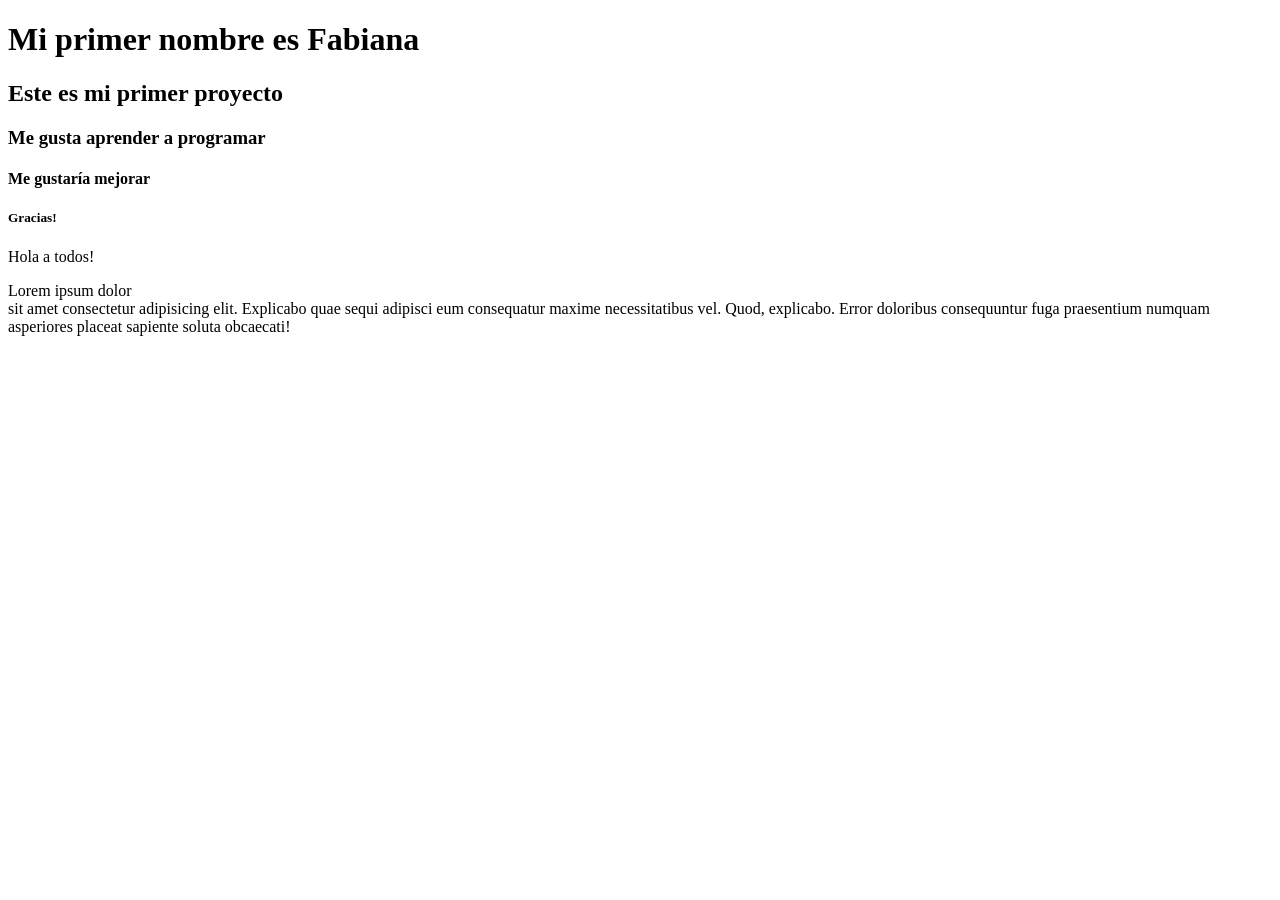
==== index.html @ a57633d8 "mi primer proyecto de programación" ====
<!DOCTYPE html>

<head>
    <title>HOLOOO</title>
</head>

<body>
    <h1>Mi primer nombre es Fabiana </h1>
    <h2>Este es mi primer proyecto </h2>
    <h3>Me gusta aprender a programar </h3>
    <h4>Me gustaría mejorar </h4>
    <h5>Gracias! </h5>

    Hola a todos! <p>Lorem ipsum dolor <br />sit amet consectetur adipisicing elit. Explicabo quae sequi adipisci eum
        consequatur maxime necessitatibus vel. Quod, explicabo. Error doloribus consequuntur fuga praesentium numquam
        asperiores placeat sapiente soluta obcaecati!</p>
</body>

</html>
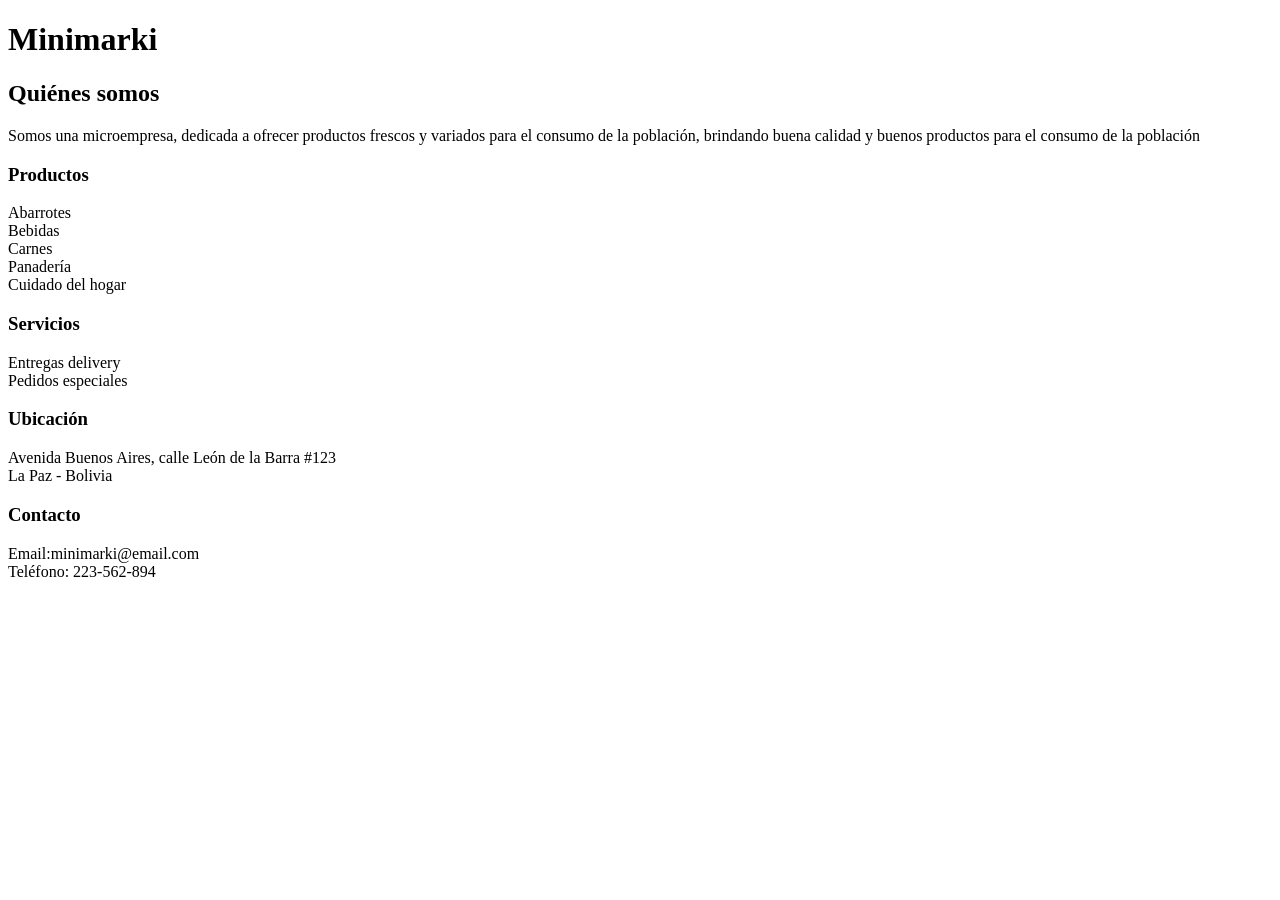
==== commit 1ce22fce: "Tarea 1" ====
--- a/index.html
+++ b/index.html
@@ -1,19 +1,30 @@
 <!DOCTYPE html>
 
 <head>
-    <title>HOLOOO</title>
+    <title>PROYECTO 1 </title>
 </head>
 
 <body>
-    <h1>Mi primer nombre es Fabiana </h1>
-    <h2>Este es mi primer proyecto </h2>
-    <h3>Me gusta aprender a programar </h3>
-    <h4>Me gustaría mejorar </h4>
-    <h5>Gracias! </h5>
+    <h1>Minimarki </h1>
+    <h2>Quiénes somos</h2>
+    <p>Somos una microempresa, dedicada a ofrecer productos frescos y variados para el consumo de la población,
+        brindando buena calidad y buenos productos para el consumo de la población </p>
+    <h3>Productos </h3>
+    Abarrotes<br />
+    Bebidas<br />
+    Carnes<br />
+    Panadería<br />
+    Cuidado del hogar
+    <h3>Servicios</h3>
+    Entregas delivery<br />
+    Pedidos especiales<br />
+    <h3>Ubicación</h3>
+    Avenida Buenos Aires, calle León de la Barra #123<br />
+    La Paz - Bolivia<br />
+    <h3>Contacto</h3>
+    Email:minimarki@email.com<br />
+    Teléfono: 223-562-894
 
-    Hola a todos! <p>Lorem ipsum dolor <br />sit amet consectetur adipisicing elit. Explicabo quae sequi adipisci eum
-        consequatur maxime necessitatibus vel. Quod, explicabo. Error doloribus consequuntur fuga praesentium numquam
-        asperiores placeat sapiente soluta obcaecati!</p>
 </body>
 
 </html>
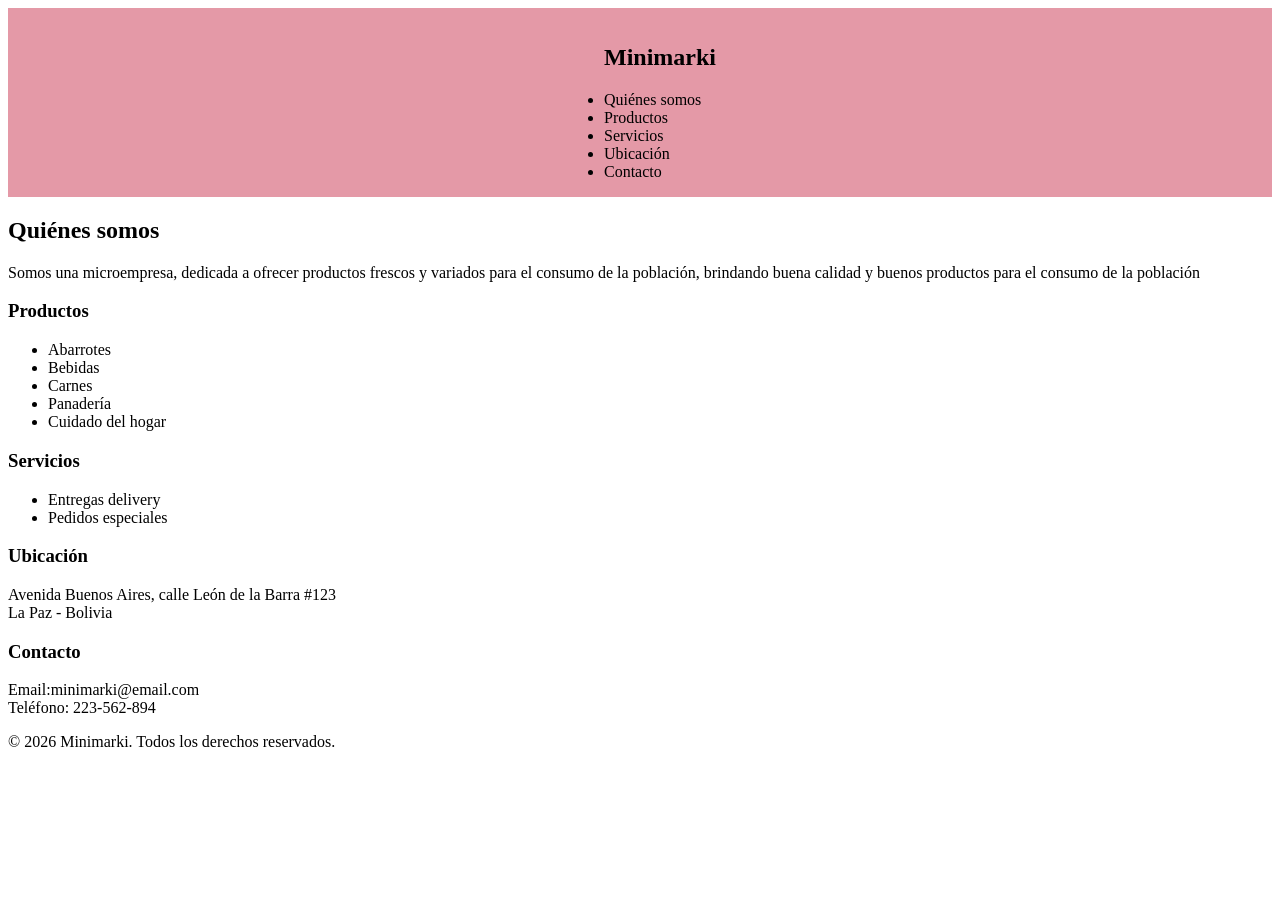
==== commit 3055f2c2: "añadiendo la hoja styles.css" ====
--- a/index.html
+++ b/index.html
@@ -1,30 +1,58 @@
 <!DOCTYPE html>
+<html lang="es">
 
 <head>
     <title>PROYECTO 1 </title>
+    <link rel="stylesheet" href="styles.css">
+    <link rel="icon" type="image/x-icon" href="https://images.icon-icons.com/415/PNG/512/supermarket67_41304.png">
 </head>
 
 <body>
-    <h1>Minimarki </h1>
-    <h2>Quiénes somos</h2>
-    <p>Somos una microempresa, dedicada a ofrecer productos frescos y variados para el consumo de la población,
-        brindando buena calidad y buenos productos para el consumo de la población </p>
-    <h3>Productos </h3>
-    Abarrotes<br />
-    Bebidas<br />
-    Carnes<br />
-    Panadería<br />
-    Cuidado del hogar
-    <h3>Servicios</h3>
-    Entregas delivery<br />
-    Pedidos especiales<br />
-    <h3>Ubicación</h3>
-    Avenida Buenos Aires, calle León de la Barra #123<br />
-    La Paz - Bolivia<br />
-    <h3>Contacto</h3>
-    Email:minimarki@email.com<br />
-    Teléfono: 223-562-894
-
+    <header>
+        <nav>
+            <ul>
+                <h1>Minimarki </h1>
+                <li>Quiénes somos</li>
+                <li>Productos</li>
+                <li>Servicios</li>
+                <li>Ubicación</li>
+                <li>Contacto</li>
+            </ul>
+        </nav>
+    </header>
+    <main>
+        <section id="Quiénes-somos">
+            <h2>Quiénes somos</h2>
+            <p>Somos una microempresa, dedicada a ofrecer productos frescos y variados para el consumo de la población,
+                brindando buena calidad y buenos productos para el consumo de la población </p>
+        </section>
+        <section id="productos">
+            <h3>Productos</h3>
+            <ul>
+                <li>Abarrotes</li> 
+                <li>Bebidas</li>
+                <li>Carnes</li>
+                <li>Panadería</li>
+                <li>Cuidado del hogar</li>
+            </ul>
+        </section>
+        <section id="servicios">
+            <h3>Servicios</h3>
+            <ul>
+                <li>Entregas delivery</li>
+                <li>Pedidos especiales</li>
+            </ul>
+        </section>
+    </main>
+    <footer>
+        <h3>Ubicación</h3>
+        Avenida Buenos Aires, calle León de la Barra #123<br />
+        La Paz - Bolivia<br />
+        <h3>Contacto</h3>
+        Email:minimarki@email.com<br />
+        Teléfono: 223-562-894
+        <p>&copy; 2026 Minimarki. Todos los derechos reservados.</p>
+    </footer>
 </body>
 
 </html>
--- a/styles.css
+++ b/styles.css
@@ -0,0 +1,9 @@
+header {
+    background: rgb(228, 153, 167);
+    color: black;
+}
+nav {
+    display: flex;
+    flex-direction: column;
+    align-items: center;
+}
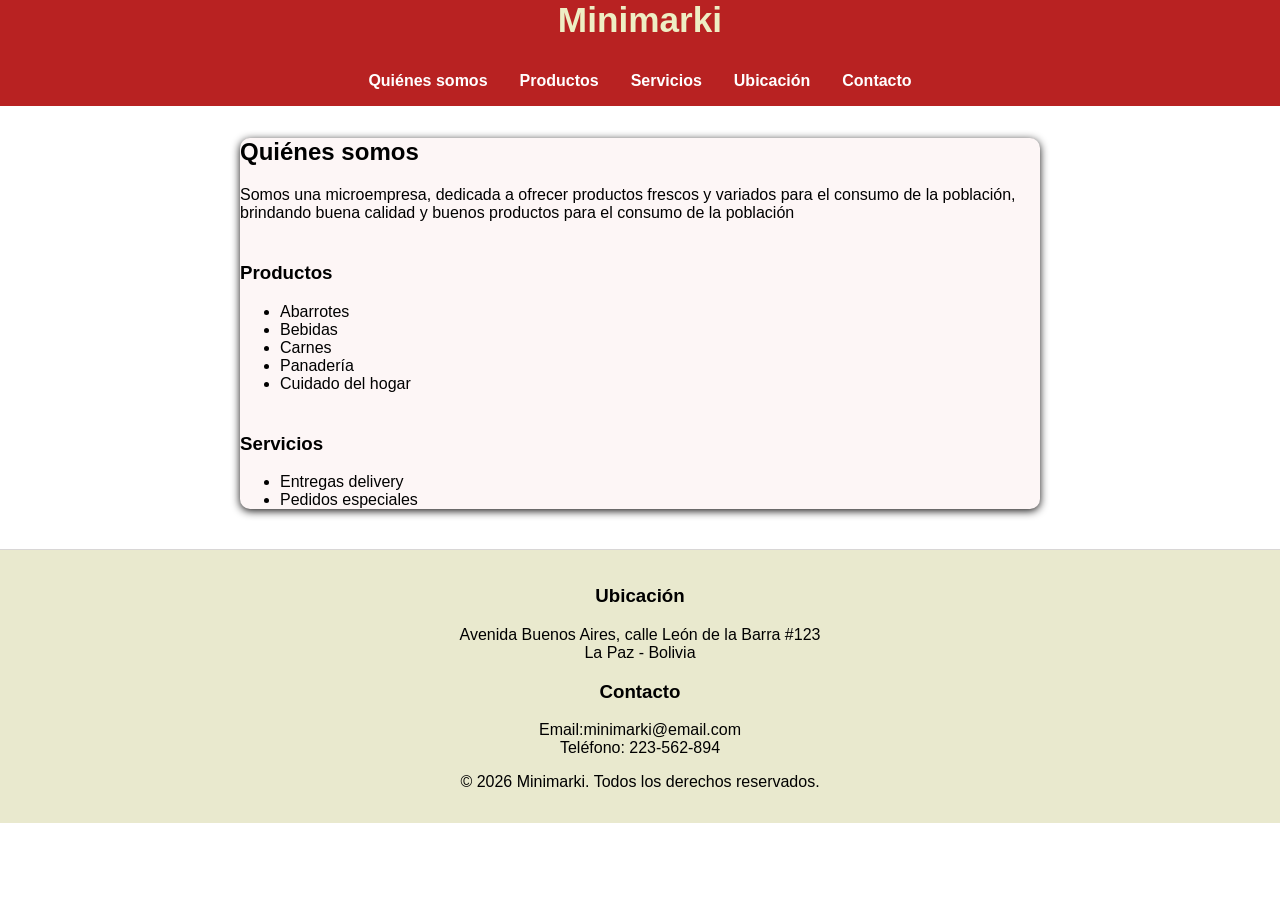
==== commit b03ef9d3: "cambios en la  hoja de estilos" ====
--- a/index.html
+++ b/index.html
@@ -2,6 +2,8 @@
 <html lang="es">
 
 <head>
+    <meta charset="UTF-8">
+    <meta name="viewport" content="width=device-width, initial-scale=1.0">
     <title>PROYECTO 1 </title>
     <link rel="stylesheet" href="styles.css">
     <link rel="icon" type="image/x-icon" href="https://images.icon-icons.com/415/PNG/512/supermarket67_41304.png">
@@ -10,18 +12,18 @@
 <body>
     <header>
         <nav>
+            <h1>Minimarki </h1>
             <ul>
-                <h1>Minimarki </h1>
-                <li>Quiénes somos</li>
-                <li>Productos</li>
-                <li>Servicios</li>
-                <li>Ubicación</li>
-                <li>Contacto</li>
+                <li><a href="#quienes-somos">Quiénes somos</a></li>
+                <li><a href="#productos">Productos</a></li>
+                <li><a href="#servicios">Servicios</a></li>
+                <li><a href="#ubicación">Ubicación</a></li>
+                <li><a href="#contacto">Contacto</a></li>
             </ul>
         </nav>
     </header>
     <main>
-        <section id="Quiénes-somos">
+        <section id="quienes-somos">
             <h2>Quiénes somos</h2>
             <p>Somos una microempresa, dedicada a ofrecer productos frescos y variados para el consumo de la población,
                 brindando buena calidad y buenos productos para el consumo de la población </p>
--- a/styles.css
+++ b/styles.css
@@ -1,9 +1,56 @@
+body {
+    font-family: 'Segoe UI', Tahoma, Geneva, Verdana, sans-serif;
+    margin: 0;
+    padding: 0;
+    background: white;
+    color: black;
+}
 header {
-    background: rgb(228, 153, 167);
-    color: black;
+    background: rgb(184, 34, 34);
+    color: rgb(238, 238, 196);
 }
 nav {
     display: flex;
     flex-direction: column;
     align-items: center;
-}+}
+nav h1 {
+    margin: 0 0 1rem 0;
+    font-size: 2.2rem;
+}
+nav ul {
+    list-style: none;
+    padding: 0;
+    display: flex;
+    gap: 2rem;
+}
+nav ul li a{
+    color: white;
+    text-decoration: none;
+    font-weight: bold;
+    transition: color 0.2s;
+}
+nav ul li a:hover {
+    color: hsl(51, 87%, 58%);
+ }
+ main {
+    max-width: 800px;
+    margin: 2rem auto;
+    background: rgb(253, 246, 246);
+    border-radius: 10px;
+    box-shadow: 0 2px 8px rgb(22, 21, 21);
+ }
+ section {
+    margin-bottom: 2.5rem;
+ }
+ h2 {
+    color: black;
+    margin-top: 0;
+ }
+ footer {
+    text-align: center;
+    padding: 1rem 0;
+    background: rgb(233, 233, 206);
+    margin-top: 2rem;
+    border-top: 1px solid rgb(216, 214, 214);
+ }
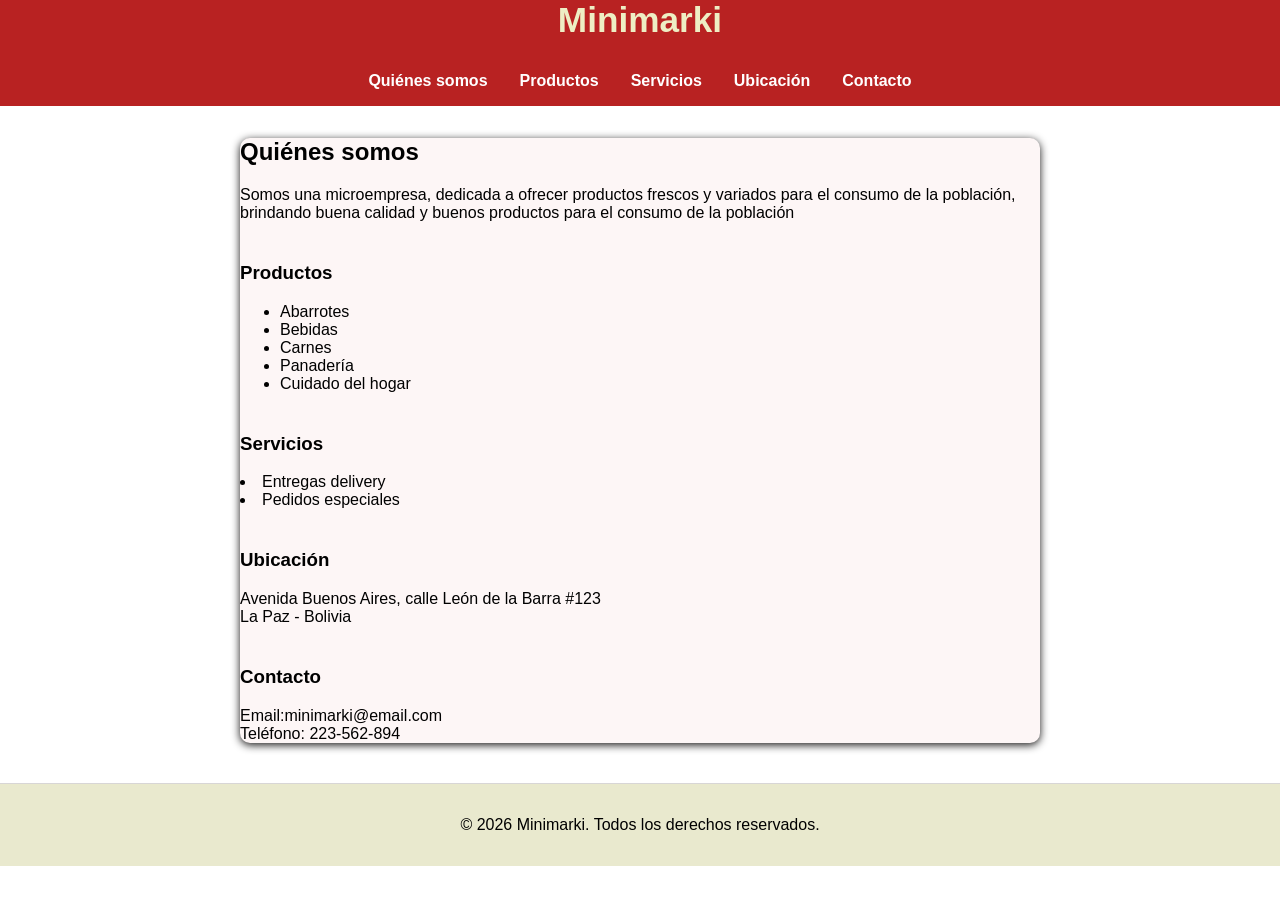
==== commit 3cfb1bcc: "ultimos cambios" ====
--- a/index.html
+++ b/index.html
@@ -31,7 +31,7 @@
         <section id="productos">
             <h3>Productos</h3>
             <ul>
-                <li>Abarrotes</li> 
+                <li>Abarrotes</li>
                 <li>Bebidas</li>
                 <li>Carnes</li>
                 <li>Panadería</li>
@@ -40,19 +40,21 @@
         </section>
         <section id="servicios">
             <h3>Servicios</h3>
-            <ul>
-                <li>Entregas delivery</li>
-                <li>Pedidos especiales</li>
-            </ul>
+            <li>Entregas delivery</li>
+            <li>Pedidos especiales</li>
+        </section>
+        <section id="ubicacion">
+            <h3>Ubicación</h3>
+            <p>Avenida Buenos Aires, calle León de la Barra #123<br />
+                La Paz - Bolivia</p>
+        </section>
+        <section id="contacto">
+            <h3>Contacto</h3>
+            <p>Email:minimarki@email.com<br />
+                Teléfono: 223-562-894</p>
         </section>
     </main>
     <footer>
-        <h3>Ubicación</h3>
-        Avenida Buenos Aires, calle León de la Barra #123<br />
-        La Paz - Bolivia<br />
-        <h3>Contacto</h3>
-        Email:minimarki@email.com<br />
-        Teléfono: 223-562-894
         <p>&copy; 2026 Minimarki. Todos los derechos reservados.</p>
     </footer>
 </body>
--- a/styles.css
+++ b/styles.css
@@ -1,3 +1,7 @@
+html, body{
+    height: 100%;
+    overflow-x: hidden;
+}
 body {
     font-family: 'Segoe UI', Tahoma, Geneva, Verdana, sans-serif;
     margin: 0;
@@ -39,6 +43,7 @@
     background: rgb(253, 246, 246);
     border-radius: 10px;
     box-shadow: 0 2px 8px rgb(22, 21, 21);
+    padding: 2 rem;
  }
  section {
     margin-bottom: 2.5rem;
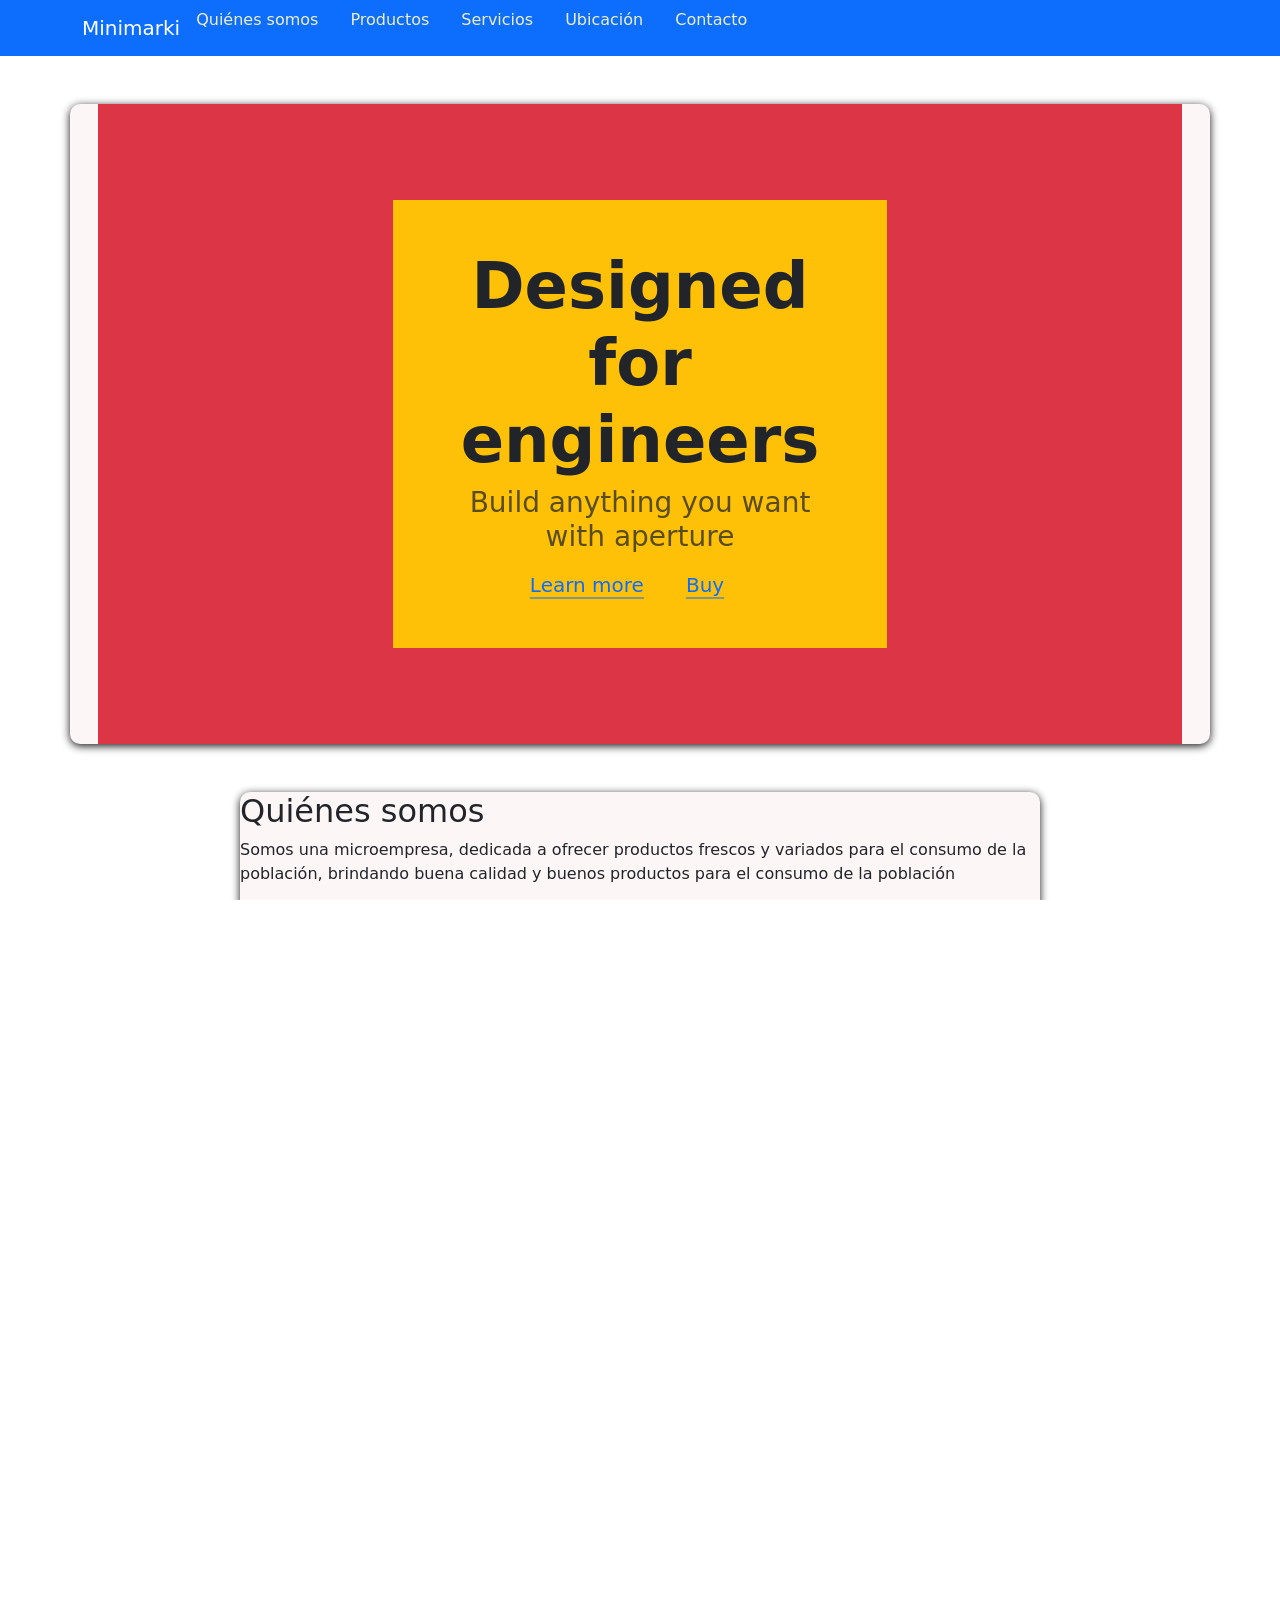
==== commit 80d9b232: "muchos cambios, cards e imagen" ====
--- a/index.html
+++ b/index.html
@@ -11,52 +11,137 @@
 
 <body>
     <header>
-        <nav>
-            <h1>Minimarki </h1>
-            <ul>
-                <li><a href="#quienes-somos">Quiénes somos</a></li>
-                <li><a href="#productos">Productos</a></li>
-                <li><a href="#servicios">Servicios</a></li>
-                <li><a href="#ubicación">Ubicación</a></li>
-                <li><a href="#contacto">Contacto</a></li>
-            </ul>
+        <nav class="navbar navbar-expand-lg navbar-dark bg-primary">
+            <div class="container">
+                <a class="navbar-brand" href="#">Minimarki</a>
+                <button class="navbar-toggler" type="button" data-bs-toggle="collapse" data-bs-target="#navbarNav"
+                    aria-controls="navbarNav" aria-expanded="false" aria-label="Toggle navigation">
+                    <span class="navbar-Toggle-icon"></span>
+                </button>
+                <div class="collapse navbar-collapse" id="navbarNav">
+                    <ul class="navbar-nav-ms-auto">
+                        <li class="nav-item"><a class="nav-link" href="#quienes-somos">Quiénes somos</a></li>
+                        <li class="nav-item"><a class="nav-link" href="#productos">Productos</a></li>
+                        <li class="nav-item"><a class="nav-link" href="#servicios">Servicios</a></li>
+                        <li class="nav-item"><a class="nav-link" href="#ubicación">Ubicación</a></li>
+                        <li class="nav-item"><a class="nav-link" href="#contacto">Contacto</a></li>
+                    </ul>
+                </div>
+            </div>
         </nav>
     </header>
+    <main class="container my-5">
+        <div class="position-relative overflow-hidden p-3 p-md-5 m-md-3 text-center bg-danger"
+            style="background-image: url('https://media.istockphoto.com/id/589415708/es/foto/frescos-de-frutas-y-verduras.jpg?s=612x612&w=0&k=20&c=lfGDyo_wtzei9IQhM8J6bi-fKxi1bMv6KjjaXiSd_eA='); background-size: cover;">
+            <div class="col-md-6 p-lg-5 bg-warning mx-auto my-5">
+                <h1 class="display-3 fw-bold">Designed for engineers</h1>
+                <h3 class="fw-normal text-muted mb-3">Build anything you want with aperture</h3>
+                <div class="d-flex gap-3 justify-content-center lead fw-normal"> <a class="icon-link" href="#">
+                        Learn more
+                        <svg class="bi" aria-hidden="true">
+                            <use xlink:href="#chevron-right"></use>
+                        </svg> </a> <a class="icon-link" href="#">
+                        Buy
+                        <svg class="bi" aria-hidden="true">
+                            <use xlink:href="#chevron-right"></use>
+                        </svg> </a> </div>
+            </div>
+            <div class="product-device shadow-sm d-none d-md-block"></div>
+            <div class="product-device product-device-2 shadow-sm d-none d-md-block"></div>
+        </div>
+    </main>
     <main>
         <section id="quienes-somos">
             <h2>Quiénes somos</h2>
             <p>Somos una microempresa, dedicada a ofrecer productos frescos y variados para el consumo de la población,
                 brindando buena calidad y buenos productos para el consumo de la población </p>
         </section>
-        <section id="productos">
-            <h3>Productos</h3>
-            <ul>
-                <li>Abarrotes</li>
-                <li>Bebidas</li>
-                <li>Carnes</li>
-                <li>Panadería</li>
-                <li>Cuidado del hogar</li>
+        <section id="productos" class="col mb-5">
+            <h2 class="text-primary">Productos</h2>
+            <div class="row">
+                <div class="card-group">
+                    <div class="card" style="width: 18rem;">
+                        <img src="https://amarket.com.bo/cdn/shop/files/360026_700x700.jpg?v=1712345784"
+                            class="card-img-top" alt="...">
+                        <div class="card-body">
+                            <h5 class="card-title">Jamón Sandwichero</h5>
+                            <p class="card-text">Jamón sanwichero Sofía de 250 g.</p>
+                            <p class="card-text"><small class="text-body-secondary">Bs. 10.50</small></p>
+                            <a href="https://wa.me/59168193280?text=Hola!%20quisiera%20pedir%20este%20producto"
+                                class="btn btn-primary">Pedir</a>
+                        </div>
+                    </div>
+                    <div class="card" style="width: 18rem;">
+                        <img src="https://amarket.com.bo/cdn/shop/files/900901062827_700x700.jpg?v=1712346194"
+                            class="card-img-top" alt="...">
+                        <div class="card-body">
+                            <h5 class="card-title">Chorizo Parrillero</h5>
+                            <p class="card-text">Chorizo parrillero Sofía 1 Kg aproximadamente.</p>
+                            <p class="card-text"><small class="text-body-secondary">Bs. 46.50</small></p>
+                            <a href="https://wa.me/59168193280?text=Hola!%20quisiera%20pedir%20este%20producto"
+                                class="btn btn-primary">Pedir</a>
+                        </div>
+                    </div>
+                    <div class="card" style="width: 18rem;">
+                        <img src="https://www.corralesdelsur.cl/cdn/shop/products/ChorizoItalianoElSecreto.jpg?v=1663003789&width=1946"
+                            class="card-img-top" alt="...">
+                        <div class="card-body">
+                            <h5 class="card-title">Chorizo Italiano Artesanal</h5>
+                            <p class="card-text">Chorizo Italiano "El secreto del Chillán" 5 unidades.</p>
+                            <p class="card-text"><small class="text-body-secondary">Bs. 26.00</small></p>
+                            <a href="https://wa.me/59168193280?text=Hola!%20quisiera%20pedir%20este%20producto"
+                                class="btn btn-primary">Pedir</a>
+                        </div>
+                    </div>
+                    <div class="card" style="width: 18rem;">
+                        <img src="https://amarket.com.bo/cdn/shop/files/900901062827_700x700.jpg?v=1712346194"
+                            class="card-img-top" alt="...">
+                        <div class="card-body">
+                            <h5 class="card-title">Mini salchicha de pollo</h5>
+                            <p class="card-text">Mini Salchicha de Pollo Sofía al vacío 20 unidades.</p>
+                            <p class="card-text"><small class="text-body-secondary">Bs. 30.50</small></p>
+                            <a href="https://wa.me/59168193280?text=Hola!%20quisiera%20pedir%20este%20producto"
+                                class="btn btn-primary">Pedir</a>
+                        </div>
+                    </div>
+                </div>
+            </div>
+            <ul class="list-group">
+                <li class="list-group-item">Abarrotes</li>
+                <li class="list-group-item">Bebidas</li>
+                <li class="list-group-item">Carnes</li>
+                <li class="list-group-item">Panadería</li>
+                <li class="list-group-item">Cuidado del hogar</li>
             </ul>
         </section>
-        <section id="servicios">
-            <h3>Servicios</h3>
-            <li>Entregas delivery</li>
-            <li>Pedidos especiales</li>
+        <section id="servicios" class="col mb-5">
+            <h2 class="text-primary">Servicios</h2>
+            <ul class="list-group">
+                <li class="list-group-item">Entregas delivery</li>
+                <li class="list-group-item">Pedidos especiales</li>
+            </ul>
         </section>
-        <section id="ubicacion">
-            <h3>Ubicación</h3>
-            <p>Avenida Buenos Aires, calle León de la Barra #123<br />
-                La Paz - Bolivia</p>
-        </section>
-        <section id="contacto">
-            <h3>Contacto</h3>
-            <p>Email:minimarki@email.com<br />
-                Teléfono: 223-562-894</p>
-        </section>
+        <div class="container">
+            <div class="row">
+                <section id="ubicacion" class="col mb-5">
+                    <h3 class="text-primary">Ubicación</h3>
+                    <p>Avenida Buenos Aires, calle León de la Barra #123</br>
+                        La Paz - Bolivia</p>
+                </section>
+                <section id="contacto" class="col mb-5">
+                    <h3 class="text-primary">Contacto</h3>
+                    <p>Email:minimarki@email.com<br />
+                        Teléfono: 223-562-894</p>
+                </section>
+            </div>
+        </div>
     </main>
-    <footer>
-        <p>&copy; 2026 Minimarki. Todos los derechos reservados.</p>
+    <footer class="bg-light text-center py-3 border-top mt-5">
+        <p class="mb-0">&copy; 2026 Minimarki. Todos los derechos reservados.</p>
     </footer>
+    <link href="https://cdn.jsdelivr.net/npm/bootstrap@5.3.8/dist/css/bootstrap.min.css" rel="stylesheet"
+        integrity="sha384-sRIl4kxILFvY47J16cr9ZwB07vP4J8+LH7qKQnuqkuIAvNWLzeN8tE5YBujZqJLB" crossorigin="anonymous">
+
 </body>
 
 </html>
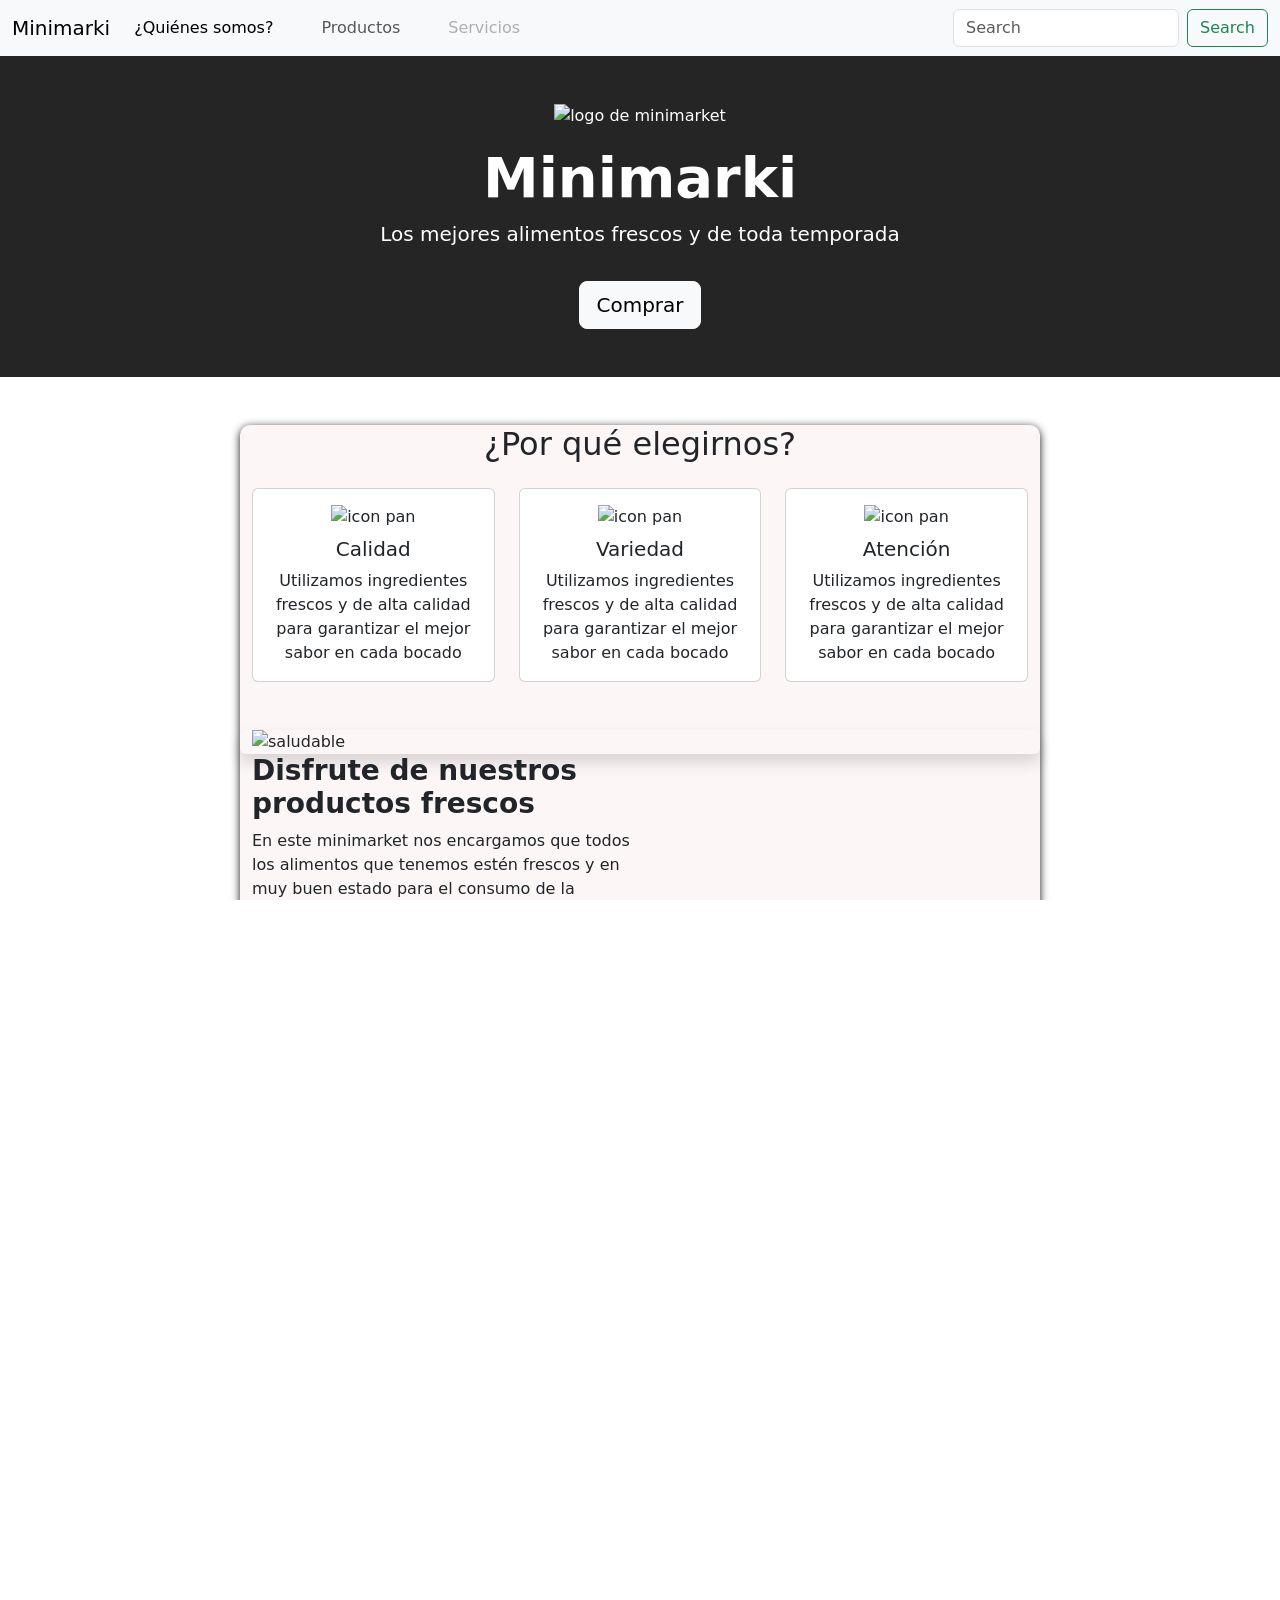
==== commit cb9b4a0f: "página casi terminada" ====
--- a/index.html
+++ b/index.html
@@ -10,102 +10,313 @@
 </head>
 
 <body>
+    <!--segunda barra de navegación-->
+    <nav class="navbar navbar-expand-lg bg-body-tertiary">
+        <div class="container-fluid">
+            <a class="navbar-brand" href="#">Minimarki</a>
+            <button class="navbar-toggler" type="button" data-bs-toggle="collapse" data-bs-target="#navbarTogglerDemo02"
+                aria-controls="navbarTogglerDemo02" aria-expanded="false" aria-label="Toggle navigation">
+                <span class="navbar-toggler-icon"></span>
+            </button>
+            <div class="collapse navbar-collapse" id="navbarTogglerDemo02">
+                <ul class="navbar-nav me-auto mb-2 mb-lg-0">
+                    <li class="nav-item">
+                        <a class="nav-link active" aria-current="page" href="#quienes-somos">¿Quiénes somos?</a>
+                    </li>
+                    <li class="nav-item">
+                        <a class="nav-link" href="#productos">Productos</a>
+                    </li>
+                    <li class="nav-item">
+                        <a class="nav-link disabled" aria-disabled="true">Servicios</a>
+                    </li>
+                </ul>
+                <form class="d-flex" role="search">
+                    <input class="form-control me-2" type="search" placeholder="Search" aria-label="Search" />
+                    <button class="btn btn-outline-success" type="submit">Search</button>
+                </form>
+            </div>
+        </div>
+    </nav>
+
+
+
+
+    <!-- Barra de navegación 
+    <nav class="navbar navbar-expand-lg navbar-dark bg-dark">
+        <div class="container">
+            <a class="navbar-brand" href="#">Minimarki</a>
+            <button class="navbar-toggler" type="button" data-bs-toggle="collapse" data-bs-target="#navbarNav"
+                aria-controls="navbarNav" aria-expanded="false" aria-label="Toggle navigation">
+                <span class="navbar-Toggle-icon"></span>
+            </button>
+            <div class="collapse navbar-collapse" id="navbarNav">
+                <ul class="navbar-nav-ms-auto">
+                    <li class="nav-item"><a class="nav-link" href="#quienes-somos">Quiénes somos</a></li>
+                    <li class="nav-item"><a class="nav-link" href="#productos">Productos</a></li>
+                    <li class="nav-item"><a class="nav-link" href="#servicios">Servicios</a></li>
+                    <li class="nav-item"><a class="nav-link" href="#ubicación">Ubicación</a></li>
+                    <li class="nav-item"><a class="nav-link" href="#contacto">Contacto</a></li>
+                </ul>
+            </div>
+        </div>
+    </nav>
+-->
     <header>
-        <nav class="navbar navbar-expand-lg navbar-dark bg-primary">
-            <div class="container">
-                <a class="navbar-brand" href="#">Minimarki</a>
-                <button class="navbar-toggler" type="button" data-bs-toggle="collapse" data-bs-target="#navbarNav"
-                    aria-controls="navbarNav" aria-expanded="false" aria-label="Toggle navigation">
-                    <span class="navbar-Toggle-icon"></span>
-                </button>
-                <div class="collapse navbar-collapse" id="navbarNav">
-                    <ul class="navbar-nav-ms-auto">
-                        <li class="nav-item"><a class="nav-link" href="#quienes-somos">Quiénes somos</a></li>
-                        <li class="nav-item"><a class="nav-link" href="#productos">Productos</a></li>
-                        <li class="nav-item"><a class="nav-link" href="#servicios">Servicios</a></li>
-                        <li class="nav-item"><a class="nav-link" href="#ubicación">Ubicación</a></li>
-                        <li class="nav-item"><a class="nav-link" href="#contacto">Contacto</a></li>
+        <!--primer intento-->
+        <div class="position-relative text-white text-center py-5"
+            style="background-image: url('https://cdn.prod.website-files.com/5eaacd304c1f3035efdee766/661ff88b03eb08bb7f141b88_SuperMarket.jpg'); background-size: cover;">
+            <!--overlay oscuro-->
+            <div class="position-absolute top-0 left-0 w-100 h-100" style="background: rgb(37, 37, 37); z-index:1;">
+            </div>
+            <div class="container position-relative" style="z-index: 2;">
+                <img src="https://encrypted-tbn0.gstatic.com/images?q=tbn:ANd9GcQWEnc8z4gRTlwJssm55S_htH2tRF_1Z_YkNg&s"
+                    alt="logo de minimarket" wisth="60" class="mb-3">
+                <h1 class="display-4 fw-bold">Minimarki</h1>
+                <p class="lead">Los mejores alimentos frescos y de toda temporada</p>
+                <a href="https://wa.me/59168193280?text=Hola!%20quisiera%20comprar%20algunos%20productos"
+                    class="btn btn-light btn-lg mt-3">Comprar</a>
+            </div>
+        </div>
+
+
+        <!--segundo intento
+        <div id="carouselExampleInterval" class="carousel slide" data-bs-ride="carousel">
+            <div class="carousel-inner">
+                <div class="carousel-item active" data-bs-interval="10000">
+                    <img src="https://www.shutterstock.com/image-photo/doha-qatar-february-022024-various-600nw-2421811933.jpg"
+                        class="d-block w-100" alt="...">
+                </div>
+                <div class="carousel-item" data-bs-interval="2000">
+                    <img src="https://cdn.prod.website-files.com/5eaacd304c1f3035efdee766/661ff88b03eb08bb7f141b88_SuperMarket.jpg"
+                        class="d-block w-100" alt="...">
+                </div>
+                <div class="carousel-item">
+                    <img src="https://i.pinimg.com/originals/69/b8/e5/69b8e5d98281785d632dcf29639bac32.jpg"
+                        class="d-block w-100" alt="...">
+                </div>
+            </div>
+            <button class="carousel-control-prev" type="button" data-bs-target="#carouselExampleInterval"
+                data-bs-slide="prev">
+                <span class="carousel-control-prev-icon" aria-hidden="true"></span>
+                <span class="visually-hidden">Previous</span>
+            </button>
+            <button class="carousel-control-next" type="button" data-bs-target="#carouselExampleInterval"
+                data-bs-slide="next">
+                <span class="carousel-control-next-icon" aria-hidden="true"></span>
+                <span class="visually-hidden">Next</span>
+            </button>
+        </div>
+    -->
+       
+    <!--tercer intento 
+    <div class="position-relative text-white text-center py-5">
+        <div class="position-absolute top-0 left-0 w-100 h-100" style="background: rgb(37, 37, 37); z-index:1;"></div>
+            <div class="container position-relative" style="z-index: 2;">
+                <img src="https://encrypted-tbn0.gstatic.com/images?q=tbn:ANd9GcQWEnc8z4gRTlwJssm55S_htH2tRF_1Z_YkNg&s"
+                    alt="logo de minimarket" wisth="60" class="mb-3">
+                <h1 class="display-4 fw-bold">Minimarki</h1>
+                <p class="lead">Los mejores alimentos frescos y de toda temporada</p>
+                <a href="https://wa.me/59168193280?text=Hola!%20quisiera%20comprar%20algunos%20productos"
+                    class="btn btn-light btn-lg mt-3">Comprar</a>
+            </div>
+<div id="carouselExampleCaptions" class="carousel slide">
+  <div class="carousel-indicators">
+    <button type="button" data-bs-target="#carouselExampleCaptions" data-bs-slide-to="0" class="active" aria-current="true" aria-label="Slide 1"></button>
+    <button type="button" data-bs-target="#carouselExampleCaptions" data-bs-slide-to="1" aria-label="Slide 2"></button>
+    <button type="button" data-bs-target="#carouselExampleCaptions" data-bs-slide-to="2" aria-label="Slide 3"></button>
+  </div>
+  <div class="carousel-inner">
+    <div class="carousel-item active">
+      <img src="https://www.shutterstock.com/image-photo/doha-qatar-february-022024-various-600nw-2421811933.jpg" class="d-block w-100" alt="...">
+      <div class="carousel-caption d-none d-md-block">
+        <h1 class="text-color-dark">Minimarki</h1>
+        <p>Some representative placeholder content for the first slide.</p>
+      </div>
+    </div>
+    <div class="carousel-item">
+      <img src="..." class="d-block w-100" alt="...">
+      <div class="carousel-caption d-none d-md-block">
+        <h5>Second slide label</h5>
+        <p>Some representative placeholder content for the second slide.</p>
+      </div>
+    </div>
+    <div class="carousel-item">
+      <img src="..." class="d-block w-100" alt="...">
+      <div class="carousel-caption d-none d-md-block">
+        <h5>Third slide label</h5>
+        <p>Some representative placeholder content for the third slide.</p>
+      </div>
+    </div>
+  </div>
+  <button class="carousel-control-prev" type="button" data-bs-target="#carouselExampleCaptions" data-bs-slide="prev">
+    <span class="carousel-control-prev-icon" aria-hidden="true"></span>
+    <span class="visually-hidden">Previous</span>
+  </button>
+  <button class="carousel-control-next" type="button" data-bs-target="#carouselExampleCaptions" data-bs-slide="next">
+    <span class="carousel-control-next-icon" aria-hidden="true"></span>
+    <span class="visually-hidden">Next</span>
+  </button>
+</div>
+</div>-->
+
+
+    </header>
+
+    <main>
+        <!-- Quiénes somos-->
+        <section class="container my-5" id="quienes-somos">
+            <h2 class="text-center mb-4">¿Por qué elegirnos?</h2>
+            <div class="row g-4">
+                <div class="col-md-4">
+                    <div class="card h-100 text-center">
+                        <div class="card-body">
+                            <img src="https://cdn-icons-png.flaticon.com/512/7757/7757762.png" alt="icon pan" width="40"
+                                class="mb-2">
+                            <h5 class="card-title">Calidad</h5>
+                            <p class="card-text">Utilizamos ingredientes frescos y de alta calidad para garantizar el
+                                mejor sabor en cada bocado</p>
+                        </div>
+                    </div>
+                </div>
+                <div class="col-md-4">
+                    <div class="card h-100 text-center">
+                        <div class="card-body">
+                            <img src="https://cdn-icons-png.flaticon.com/512/7757/7757762.png" alt="icon pan" width="40"
+                                class="mb-2">
+                            <h5 class="card-title">Variedad</h5>
+                            <p class="card-text">Utilizamos ingredientes frescos y de alta calidad para garantizar el
+                                mejor sabor en cada bocado</p>
+                        </div>
+                    </div>
+                </div>
+                <div class="col-md-4">
+                    <div class="card h-100 text-center">
+                        <div class="card-body">
+                            <img src="https://cdn-icons-png.flaticon.com/512/7757/7757762.png" alt="icon pan" width="40"
+                                class="mb-2">
+                            <h5 class="card-title">Atención</h5>
+                            <p class="card-text">Utilizamos ingredientes frescos y de alta calidad para garantizar el
+                                mejor sabor en cada bocado</p>
+                        </div>
+                    </div>
+                </div>
+            </div>
+        </section>
+
+        <!--seccióm de quiénes somos-->
+        <section class="container my-5">
+            <div class="row">
+                <img src="https://thumbs.dreamstime.com/b/estilo-de-vida-saludable-con-buena-comida-natural-persona-que-muestra-ingredientes-verduras-variedad-fresca-para-una-sana-est%C3%A1-198294255.jpg"
+                    alt="saludable" class="img-fluid rounded shadow">
+            </div>
+            <div class="col-md-6">
+                <h3 class="fw-bold">Disfrute de nuestros productos frescos</h3>
+                <p>En este minimarket nos encargamos que todos los alimentos que tenemos estén frescos y en muy buen
+                    estado para el consumo de la población en general</p>
+                </p>
+            </div>
+        </section>
+
+        <section class="container my-5">
+            <h2 class="text-center mb-4">Variedad de productos</h2>
+            <div class="row row-cols-md-4 g-4">
+                <div class="col">
+                    <div class="card h-100">
+                        <img src="https://encrypted-tbn0.gstatic.com/images?q=tbn:ANd9GcSsIlZ93-eXl0q-sdZW34z_YUyEprdIAROBNA&s"
+                            alt="Salchicha de pollo" class="card-img-top rounded">
+                        <div class="card-body">
+                            <h5 class="card-tittle">Mini Salchicha de pollo Sofía</h5>
+                            <p class="card-text">Mini Salchicha de pollo 10 unidaddes de la marca Sofía ideal para las
+                                comidas de cada día</p>
+                            <a href="https://wa.me/59168193280?text=Hola!%20quisiera%20comprar%20salchicha%20de%20pollo%20Sofía"
+                                class="btn btn-danger btn-lg mt-3">Comprar</a>
+                        </div>
+                    </div>
+                </div>
+                <div class="col">
+                    <div class="card h-100">
+                        <img src="https://amarket.com.bo/cdn/shop/files/360026_700x700.jpg?v=1712345784"
+                            alt="Salchicha de pollo" class="card-img-top rounded">
+                        <div class="card-body">
+                            <h5 class="card-tittle">Jamón Sandwichero</h5>
+                            <p class="card-text">Salchicha de pollo de 250 g de la marca Sofía ideal para las comidas de
+                                cada día</p>
+                            <a href="https://wa.me/59168193280?text=Hola!%20quisiera%20comprar%20salchicha%20de%20pollo%20Sofía"
+                                class="btn btn-danger btn-lg mt-3">Comprar</a>
+                        </div>
+                    </div>
+                </div>
+                <div class="col">
+                    <div class="card h-100">
+                        <img src="https://amarket.com.bo/cdn/shop/files/900901062827_700x700.jpg?v=1712346194"
+                            alt="Salchicha de pollo" class="card-img-top rounded">
+                        <div class="card-body">
+                            <h5 class="card-tittle">Chorizo Parrillero</h5>
+                            <p class="card-text">Chorizo parrillero Sofía 1 Kg aproximadamente.</p>
+                            <a href="https://wa.me/59168193280?text=Hola!%20quisiera%20comprar%20salchicha%20de%20pollo%20Sofía"
+                                class="btn btn-danger btn-lg mt-3">Comprar</a>
+                        </div>
+                    </div>
+                </div>
+                <div class="col">
+                    <div class="card h-100">
+                        <img src="https://www.corralesdelsur.cl/cdn/shop/products/ChorizoItalianoElSecreto.jpg?v=1663003789&width=1946"
+                            alt="Salchicha de pollo" class="card-img-top rounded">
+                        <div class="card-body">
+                            <h5 class="card-tittle">Chorizo Italiano Artesanal</h5>
+                            <p class="card-text">Chorizo Italiano "El secreto del Chillán" 5 unidades.</p>
+                            <a href="https://wa.me/59168193280?text=Hola!%20quisiera%20comprar%20salchicha%20de%20pollo%20Sofía"
+                                class="btn btn-danger btn-lg mt-3">Comprar</a>
+                        </div>
+                    </div>
+                </div>
+            </div>
+        </section>
+
+        <!--MAS DETALLES-->
+        <section class="container my-5">
+            <div class="row">
+                <div class="col-md-6">
+                    <h3 class="fw-bold">Detalles de nuestros productos</h3>
+                    <ul class="list-group list-group-flush">
+                        <li class="list-goup-item">¿Dónde estamos? Avenida Buenos Aires, calle León de la Barra
+                            #123</br>
+                            La Paz - Bolivia</li>
+                        <li class="list-goup-item">¿Qué ofrecemos? Variedad de alimentos frescos y de buena calidad para
+                            el consumo en general.</li>
+                        <li class="list-goup-item">¿Qué tan buena calidad y precio son? Tenemos productos muy buenos a
+                            un precio accesible.</li>
+                        <li class="list-goup-item">¿Qué servicios ofrecemos? Entrega a domicilio y también tenemos
+                            servicios especiales.</li>
                     </ul>
-                </div>
-            </div>
-        </nav>
-    </header>
-    <main class="container my-5">
-        <div class="position-relative overflow-hidden p-3 p-md-5 m-md-3 text-center bg-danger"
-            style="background-image: url('https://media.istockphoto.com/id/589415708/es/foto/frescos-de-frutas-y-verduras.jpg?s=612x612&w=0&k=20&c=lfGDyo_wtzei9IQhM8J6bi-fKxi1bMv6KjjaXiSd_eA='); background-size: cover;">
-            <div class="col-md-6 p-lg-5 bg-warning mx-auto my-5">
-                <h1 class="display-3 fw-bold">Designed for engineers</h1>
-                <h3 class="fw-normal text-muted mb-3">Build anything you want with aperture</h3>
-                <div class="d-flex gap-3 justify-content-center lead fw-normal"> <a class="icon-link" href="#">
-                        Learn more
-                        <svg class="bi" aria-hidden="true">
-                            <use xlink:href="#chevron-right"></use>
-                        </svg> </a> <a class="icon-link" href="#">
-                        Buy
-                        <svg class="bi" aria-hidden="true">
-                            <use xlink:href="#chevron-right"></use>
-                        </svg> </a> </div>
-            </div>
-            <div class="product-device shadow-sm d-none d-md-block"></div>
-            <div class="product-device product-device-2 shadow-sm d-none d-md-block"></div>
-        </div>
-    </main>
-    <main>
-        <section id="quienes-somos">
-            <h2>Quiénes somos</h2>
-            <p>Somos una microempresa, dedicada a ofrecer productos frescos y variados para el consumo de la población,
-                brindando buena calidad y buenos productos para el consumo de la población </p>
-        </section>
+                    <a href="https://wa.me/59168193280?text=Hola!%20quisiera%20comprar%20salchicha%20de%20pollo%20Sofía"
+                        class="btn btn-danger mt-4">Comprar ahora</a>
+                </div>
+                <div class="col-md-6">
+                    <img src="https://m.media-amazon.com/images/I/81qbN7qxH+L._AC_UF894,1000_QL80_.jpg"
+                        class="img-fluid rounded shadow">
+                </div>
+            </div>
+        </section>
+
+        <!--ENCUENTRANOS-->
+        <section class="container my-5">
+            <h2 class="text-center mb-4">Encuéntranos en</h2>
+            <div class="row justify-content-center">
+                <div class="col-md-8">
+                    <div class="ratio ratio-16x9 rounded shadow">
+                        <iframe
+                            src="https://www.google.com/maps/embed?pb=!1m18!1m12!1m3!1d285.7935808204804!2d-68.14419316610453!3d-16.499596065854895!2m3!1f0!2f0!3f0!3m2!1i1024!2i768!4f13.1!3m3!1m2!1s0x915edf89c2574cd7%3A0xfc095066b33a063a!2sGV24%2B59V%2C%20Le%C3%B3n%20de%20la%20Barra%2C%20La%20Paz!5e1!3m2!1ses-419!2sbo!4v1774235707600!5m2!1ses-419!2sbo"
+                            width="600" height="450" style="border:0;" allowfullscreen="" loading="lazy"
+                            referrerpolicy="no-referrer-when-downgrade"></iframe>
+                    </div>
+                </div>
+            </div>
+        </section>
+
+        <!--ANTIGUO
         <section id="productos" class="col mb-5">
             <h2 class="text-primary">Productos</h2>
-            <div class="row">
-                <div class="card-group">
-                    <div class="card" style="width: 18rem;">
-                        <img src="https://amarket.com.bo/cdn/shop/files/360026_700x700.jpg?v=1712345784"
-                            class="card-img-top" alt="...">
-                        <div class="card-body">
-                            <h5 class="card-title">Jamón Sandwichero</h5>
-                            <p class="card-text">Jamón sanwichero Sofía de 250 g.</p>
-                            <p class="card-text"><small class="text-body-secondary">Bs. 10.50</small></p>
-                            <a href="https://wa.me/59168193280?text=Hola!%20quisiera%20pedir%20este%20producto"
-                                class="btn btn-primary">Pedir</a>
-                        </div>
-                    </div>
-                    <div class="card" style="width: 18rem;">
-                        <img src="https://amarket.com.bo/cdn/shop/files/900901062827_700x700.jpg?v=1712346194"
-                            class="card-img-top" alt="...">
-                        <div class="card-body">
-                            <h5 class="card-title">Chorizo Parrillero</h5>
-                            <p class="card-text">Chorizo parrillero Sofía 1 Kg aproximadamente.</p>
-                            <p class="card-text"><small class="text-body-secondary">Bs. 46.50</small></p>
-                            <a href="https://wa.me/59168193280?text=Hola!%20quisiera%20pedir%20este%20producto"
-                                class="btn btn-primary">Pedir</a>
-                        </div>
-                    </div>
-                    <div class="card" style="width: 18rem;">
-                        <img src="https://www.corralesdelsur.cl/cdn/shop/products/ChorizoItalianoElSecreto.jpg?v=1663003789&width=1946"
-                            class="card-img-top" alt="...">
-                        <div class="card-body">
-                            <h5 class="card-title">Chorizo Italiano Artesanal</h5>
-                            <p class="card-text">Chorizo Italiano "El secreto del Chillán" 5 unidades.</p>
-                            <p class="card-text"><small class="text-body-secondary">Bs. 26.00</small></p>
-                            <a href="https://wa.me/59168193280?text=Hola!%20quisiera%20pedir%20este%20producto"
-                                class="btn btn-primary">Pedir</a>
-                        </div>
-                    </div>
-                    <div class="card" style="width: 18rem;">
-                        <img src="https://amarket.com.bo/cdn/shop/files/900901062827_700x700.jpg?v=1712346194"
-                            class="card-img-top" alt="...">
-                        <div class="card-body">
-                            <h5 class="card-title">Mini salchicha de pollo</h5>
-                            <p class="card-text">Mini Salchicha de Pollo Sofía al vacío 20 unidades.</p>
-                            <p class="card-text"><small class="text-body-secondary">Bs. 30.50</small></p>
-                            <a href="https://wa.me/59168193280?text=Hola!%20quisiera%20pedir%20este%20producto"
-                                class="btn btn-primary">Pedir</a>
-                        </div>
-                    </div>
-                </div>
-            </div>
             <ul class="list-group">
                 <li class="list-group-item">Abarrotes</li>
                 <li class="list-group-item">Bebidas</li>
@@ -135,13 +346,64 @@
                 </section>
             </div>
         </div>
-    </main>
-    <footer class="bg-light text-center py-3 border-top mt-5">
-        <p class="mb-0">&copy; 2026 Minimarki. Todos los derechos reservados.</p>
-    </footer>
-    <link href="https://cdn.jsdelivr.net/npm/bootstrap@5.3.8/dist/css/bootstrap.min.css" rel="stylesheet"
-        integrity="sha384-sRIl4kxILFvY47J16cr9ZwB07vP4J8+LH7qKQnuqkuIAvNWLzeN8tE5YBujZqJLB" crossorigin="anonymous">
-
+    </main>-->
+
+        <!--footer-->
+        <footer class="bg-dark text-white text-center py-4 mt-5">
+            <div class="container">
+                <div class="row">
+                    <div class="col-md-4 mb-2">
+                        <h6>Dirección</h6>
+                        <p>Avenida Buenos Aires, calle León de la Barra #123</br>
+                            La Paz - Bolivia</p>
+                    </div>
+                    <div class="col-md-4 mb-2">
+                        <h6>Teléfono</h6>
+                        <p>591-762-894</p>
+                    </div>
+                    <div class="col-md-4 mb-2">
+                        <h6>Email</h6>
+                        <p>minimarki@email.com</p>
+                    </div>
+                </div>
+                <!--Redes sociales-->
+                <div class="mt-3">
+                    <a href="https://www.facebook.com/suriminimarket/?locale=es_LA" class="text-decoration-none mx-2">
+                        <svg xmlns="http://www.w3.org/2000/svg" width="30" height="30" fill="white"
+                            class="bi bi-facebook" viewBox="0 0 16 16">
+                            <path
+                                d="M16 8.049c0-4.446-3.582-8.05-8-8.05C3.58 0-.002 3.603-.002 8.05c0 4.017 2.926 7.347 6.75 7.951v-5.625h-2.03V8.05H6.75V6.275c0-2.017 1.195-3.131 3.022-3.131.876 0 1.791.157 1.791.157v1.98h-1.009c-.993 0-1.303.621-1.303 1.258v1.51h2.218l-.354 2.326H9.25V16c3.824-.604 6.75-3.934 6.75-7.951" />
+                        </svg>
+                    </a>
+                    <a href="https://www.instagram.com/tu_minimarket/" class="text-decoration-none mx-2">
+                        <svg xmlns="http://www.w3.org/2000/svg" width="30" height="30" fill="white"
+                            class="bi bi-instagram" viewBox="0 0 16 16">
+                            <path
+                                d="M8 0C5.829 0 5.556.01 4.703.048 3.85.088 3.269.222 2.76.42a3.9 3.9 0 0 0-1.417.923A3.9 3.9 0 0 0 .42 2.76C.222 3.268.087 3.85.048 4.7.01 5.555 0 5.827 0 8.001c0 2.172.01 2.444.048 3.297.04.852.174 1.433.372 1.942.205.526.478.972.923 1.417.444.445.89.719 1.416.923.51.198 1.09.333 1.942.372C5.555 15.99 5.827 16 8 16s2.444-.01 3.298-.048c.851-.04 1.434-.174 1.943-.372a3.9 3.9 0 0 0 1.416-.923c.445-.445.718-.891.923-1.417.197-.509.332-1.09.372-1.942C15.99 10.445 16 10.173 16 8s-.01-2.445-.048-3.299c-.04-.851-.175-1.433-.372-1.941a3.9 3.9 0 0 0-.923-1.417A3.9 3.9 0 0 0 13.24.42c-.51-.198-1.092-.333-1.943-.372C10.443.01 10.172 0 7.998 0zm-.717 1.442h.718c2.136 0 2.389.007 3.232.046.78.035 1.204.166 1.486.275.373.145.64.319.92.599s.453.546.598.92c.11.281.24.705.275 1.485.039.843.047 1.096.047 3.231s-.008 2.389-.047 3.232c-.035.78-.166 1.203-.275 1.485a2.5 2.5 0 0 1-.599.919c-.28.28-.546.453-.92.598-.28.11-.704.24-1.485.276-.843.038-1.096.047-3.232.047s-2.39-.009-3.233-.047c-.78-.036-1.203-.166-1.485-.276a2.5 2.5 0 0 1-.92-.598 2.5 2.5 0 0 1-.6-.92c-.109-.281-.24-.705-.275-1.485-.038-.843-.046-1.096-.046-3.233s.008-2.388.046-3.231c.036-.78.166-1.204.276-1.486.145-.373.319-.64.599-.92s.546-.453.92-.598c.282-.11.705-.24 1.485-.276.738-.034 1.024-.044 2.515-.045zm4.988 1.328a.96.96 0 1 0 0 1.92.96.96 0 0 0 0-1.92m-4.27 1.122a4.109 4.109 0 1 0 0 8.217 4.109 4.109 0 0 0 0-8.217m0 1.441a2.667 2.667 0 1 1 0 5.334 2.667 2.667 0 0 1 0-5.334" />
+                        </svg>
+                    </a>
+                    <a href="https://www.tiktok.com/tag/minimarket" class="text-decoration-none mx-2">
+                        <svg xmlns="http://www.w3.org/2000/svg" width="30" height="30" fill="white" class="bi bi-tiktok"
+                            viewBox="0 0 16 16">
+                            <path
+                                d="M9 0h1.98c.144.715.54 1.617 1.235 2.512C12.895 3.389 13.797 4 15 4v2c-1.753 0-3.07-.814-4-1.829V11a5 5 0 1 1-5-5v2a3 3 0 1 0 3 3z" />
+                        </svg>
+                    </a>
+                </div>
+                <p class="mb-0 mt-3">&copy; 2026 Minimarki. Todos los derechos reservados.</p>
+            </div>
+        </footer>
+
+        <!--scripts de bootstrap-->
+        <link href="https://cdn.jsdelivr.net/npm/bootstrap@5.3.8/dist/css/bootstrap.min.css" rel="stylesheet"
+            integrity="sha384-sRIl4kxILFvY47J16cr9ZwB07vP4J8+LH7qKQnuqkuIAvNWLzeN8tE5YBujZqJLB" crossorigin="anonymous">
+
+        <script src="https://cdn.jsdelivr.net/npm/@popperjs/core@2.11.8/dist/umd/popper.min.js"
+            integrity="sha384-I7E8VVD/ismYTF4hNIPjVp/Zjvgyol6VFvRkX/vR+Vc4jQkC+hVqc2pM8ODewa9r"
+            crossorigin="anonymous"></script>
+        <script src="https://cdn.jsdelivr.net/npm/bootstrap@5.3.8/dist/js/bootstrap.min.js"
+            integrity="sha384-G/EV+4j2dNv+tEPo3++6LCgdCROaejBqfUeNjuKAiuXbjrxilcCdDz6ZAVfHWe1Y"
+            crossorigin="anonymous"></script>
 </body>
 
 </html>
